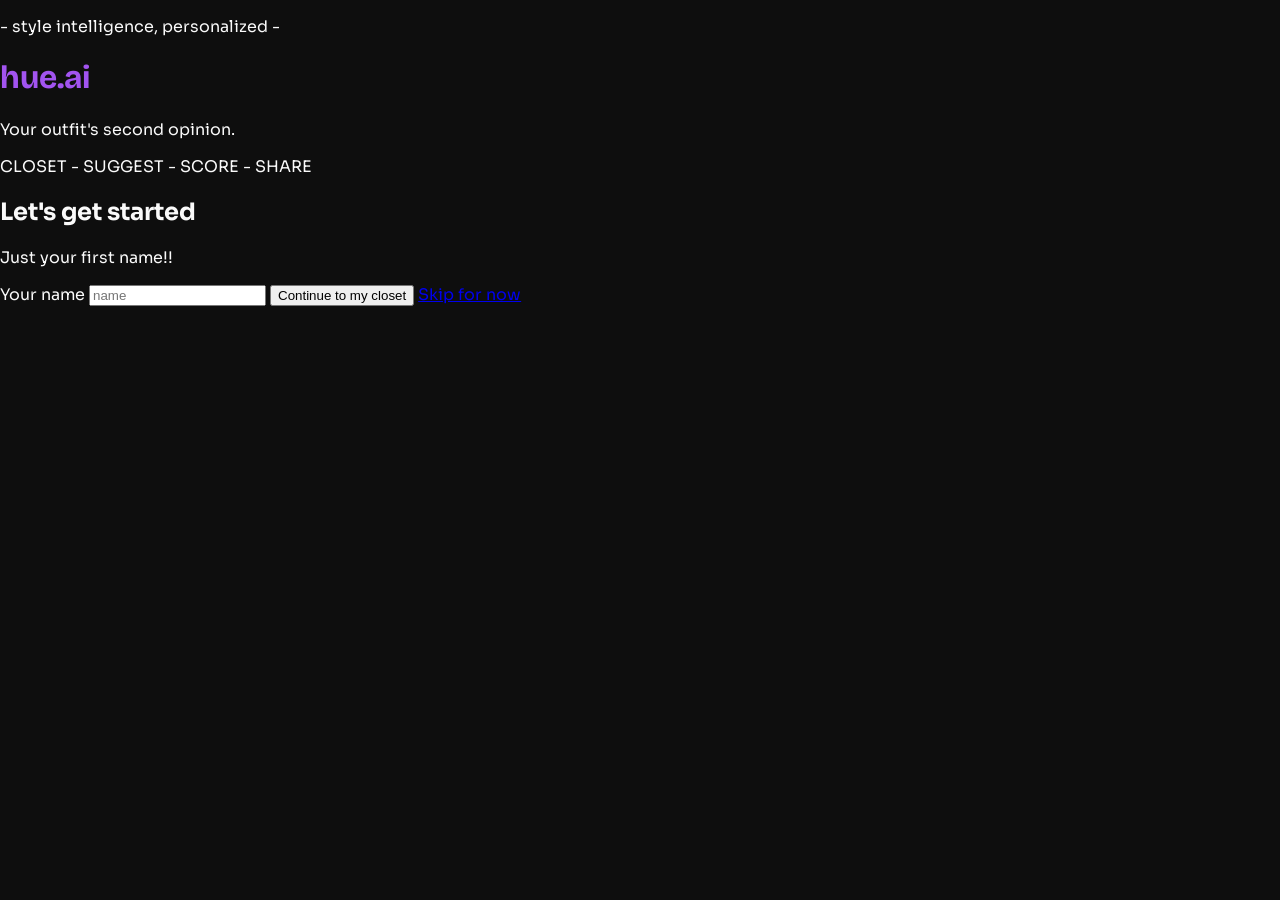
==== hue/index.html @ e660a995 "renamed files in the repository from the root directory to a new subdirectory called "hue". The file" ====
<!DOCTYPE html>
<html lang="en">
<head>
    <meta charset="UTF-8">
    <title>Hue</title>
    <link rel="preconnect" href="https://fonts.googleapis.com">
    <link rel="preconnect" href="https://fonts.gstatic.com" crossorigin> 
    <link href="https://fonts.googleapis.com/css2?family=Bricolage+Grotesque:wght@400;700&family=Sora:wght@400;600&family=JetBrains+Mono:wght@400;700&display=swap" rel="stylesheet">
    <link rel="stylesheet" href="styles.css"
</head>
<body>
        <div class="landing">
            <p class="eyebrow">- style intelligence, personalized -</p>
            <h1 class="logo">hue<span class="accent">.ai</span></h1>
            <p class="tagline">Your outfit's second opinion. </p>

            <div class="steps">
                CLOSET - SUGGEST - SCORE - SHARE
            </div>
            <div class="card">
                <h2>Let's get started</h2>
                <p class="card-subtext">Just your first name!!</p>

                <label for="name">Your name</label>
                <input type="text" id="name" placeholder="name">

                <button class="cta" id="continueBtn">Continue to my closet</button>
                <a href="#" class="skip">Skip for now</a>

                <n
</body>
</html>
---- hue/styles.css ----
:root 
{ 
    --primary-purple: #a254f0;
    --accent-red: #e18c93;
    --ink-black: #0e0e0e;
    --paper-white: #fafafa;
    --font-heading: 'Bricolage Grotesque', sans-serif;
    --font-body: 'Sora', sans-serif;
    --font-mono: 'JetBrains Mono', monospace;
}

body
{
    margin:0;
    font-family: var(--font-body);
    background-color: var(--ink-black);
    color: var(--paper-white);
}

h1
{
    font-family: var(--font-heading);
    color: var(--primary-purple);
}
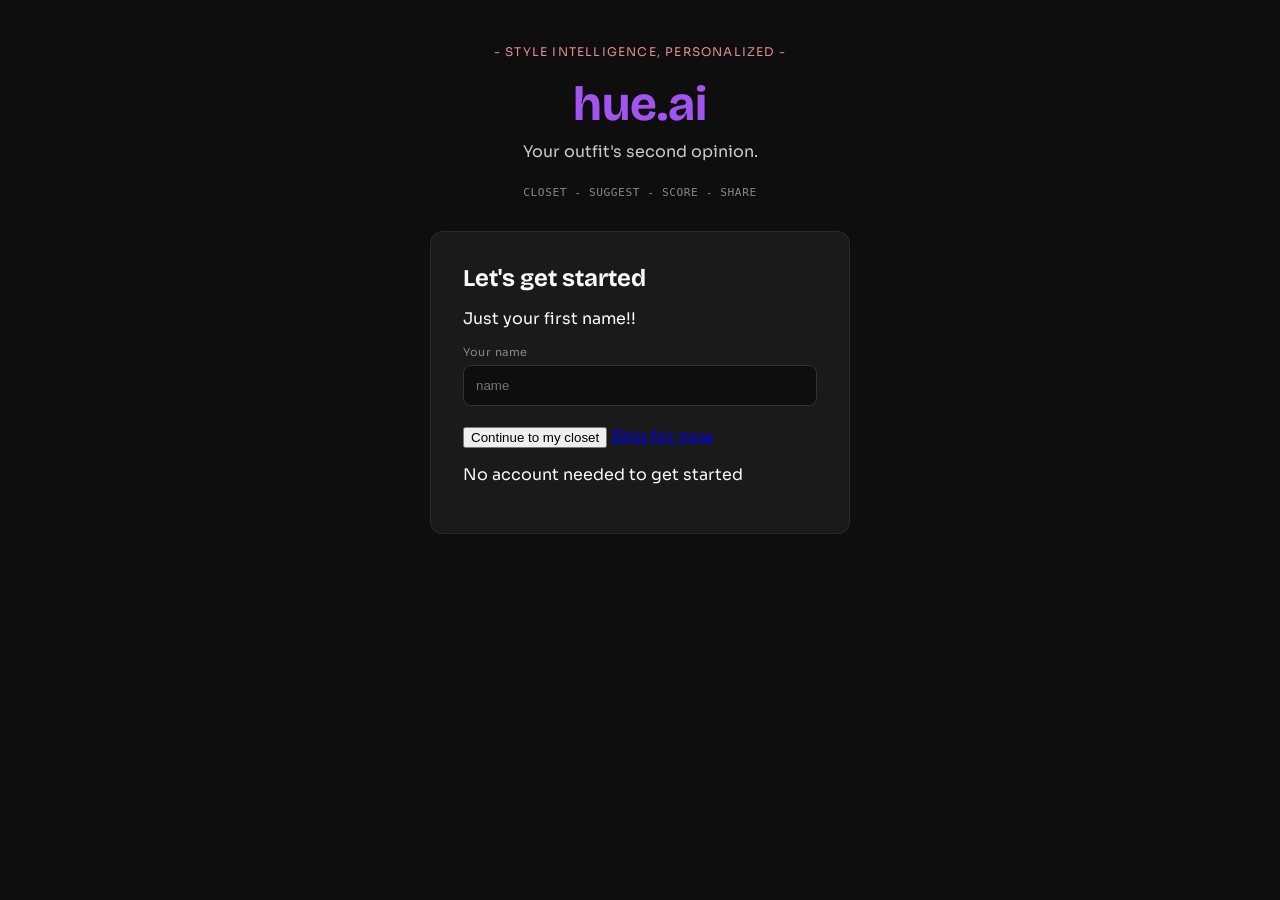
==== commit d54fad7f: "update" ====
--- a/hue/index.html
+++ b/hue/index.html
@@ -27,6 +27,10 @@
                 <button class="cta" id="continueBtn">Continue to my closet</button>
                 <a href="#" class="skip">Skip for now</a>
 
-                <n
+                <p class="'trust"> No account needed to get started</p>
+            </div>
+        </div>
+
+        <script src="script.js"></script>
 </body>
-</html>+</html>
--- a/hue/styles.css
+++ b/hue/styles.css
@@ -8,17 +8,91 @@
     --font-body: 'Sora', sans-serif;
     --font-mono: 'JetBrains Mono', monospace;
 }
-
 body
 {
     margin:0;
     font-family: var(--font-body);
     background-color: var(--ink-black);
     color: var(--paper-white);
+    display: flex;
+    justify-content: center;
+    align-items: 100vh;
+    text-align: center;
 }
-
-h1
+.landing 
+{
+    max-width: 420px;
+    padding: 2rem;
+}
+.eyebrow
+{
+    font-size: 0.75rem;
+    letter-spacing: 0.1em;
+    color: var(--accent-red);
+    text-transform: uppercase;
+    margin-bottom: 1rem;
+}
+.logo
 {
     font-family: var(--font-heading);
-    color: var(--primary-purple);
+    color:var(--primary-purple);
+    font-size: 3rem;
+    margin: 0;
 }
+.tagline
+{
+    color: #ccc;
+    margin-top: 0.5rem;
+}
+.steps
+{
+    font-family: var(--font-mono);
+    font-size: 0.7rem;
+    letter-spacing: 0.05em;
+    color: #888;
+    margin: 1.5rem 0 2rem;
+
+}
+.card
+{
+    background: #1a1a1a;
+    border: 1px solid #2a2a2a;
+    border-radius: 12px;
+    padding: 2rem;
+    text-align: left;
+}
+.card h2
+{
+    margin: 0 0 0.5rem;
+    font-family: var(--font-heading);
+}
+. card subtext 
+{
+    font-size: 0.85rem;
+    color: #999;
+    margin-bottom: 1.5rem;
+}
+label 
+{
+    display: block;
+    margin-bottom: 0.4rem;
+    font-size: 0.7rem;
+    color: #888;
+    letter-spacing: 0.05em;
+}
+input
+{
+    width: 100%;
+    padding: 0.75rem;
+    margin-bottom: 1.25rem;
+    border: 1px solid #333;
+    border-radius: 8px;
+    background: #0e0e0e;
+    color: var(--paper-white);
+    box-sizing: border-box;
+}
+.cta-button
+{
+    width: 100%;
+    padding: ;
+}
